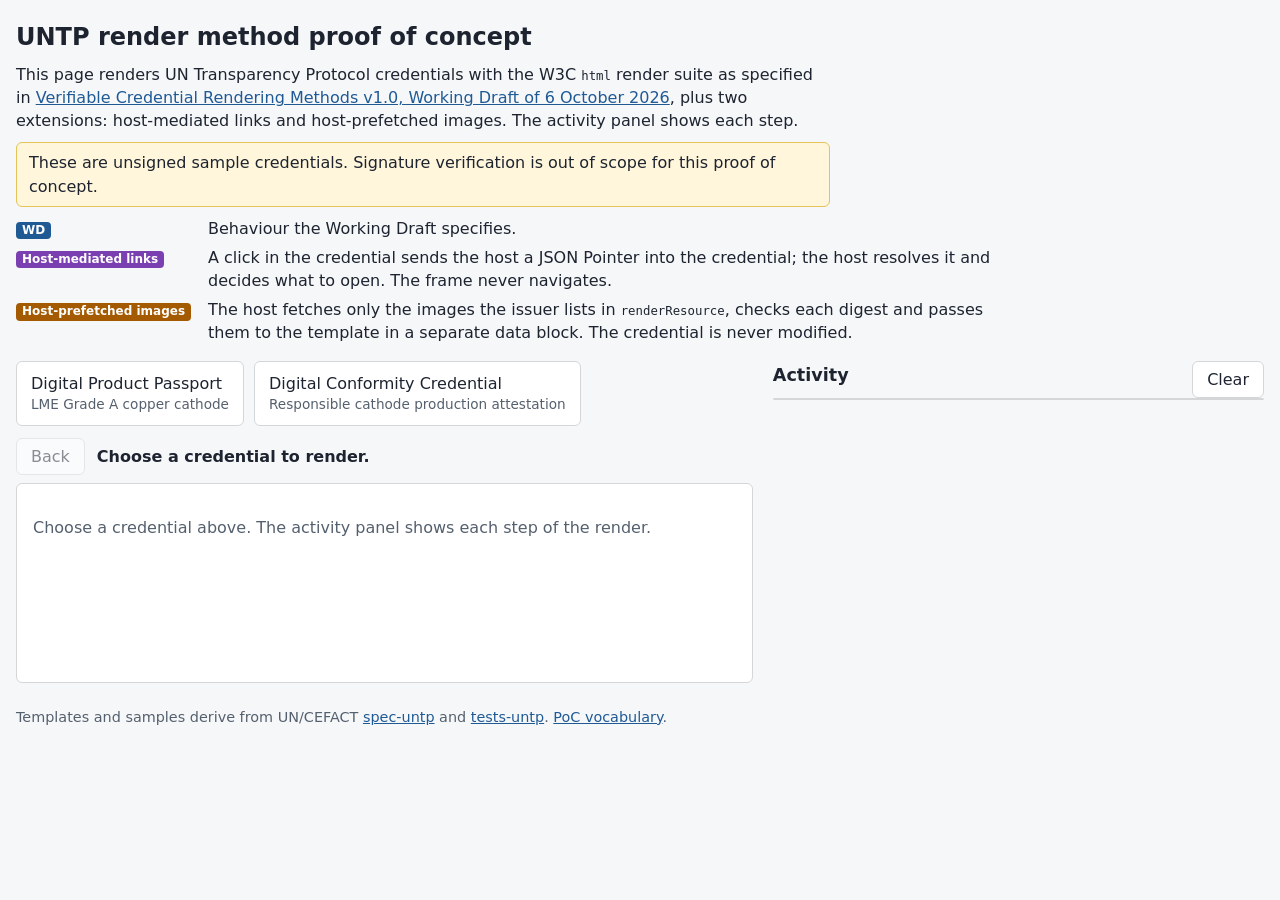
==== index.html @ 3ee03045 "feat: add the UNTP html render suite proof of concept" ====
<!DOCTYPE html>
<html lang="en-GB">
<head>
  <meta charset="utf-8">
  <!-- WD 2.2.2.2: the host page CSP includes frame-src 'none', which forces
       srcdoc and blocks the template frame from navigating itself. There is
       deliberately no default-src, so the host can fetch templates and images
       and the srcdoc document (which inherits this policy) can run its inline
       wrapper and template scripts. -->
  <meta http-equiv="content-security-policy" content="frame-src 'none'">
  <meta name="viewport" content="width=device-width, initial-scale=1">
  <title>UNTP Render Method PoC</title>
  <meta name="description" content="Renders UNTP credentials with the W3C html render suite, plus two marked extensions: host-mediated links and host-prefetched images.">
  <link rel="stylesheet" href="css/host.css">
  <script type="module" src="js/host.js"></script>
</head>
<body>
  <header class="page-header">
    <h1>UNTP render method proof of concept</h1>
    <p>
      This page renders UN Transparency Protocol credentials with the W3C
      <code>html</code> render suite as specified in
      <a href="https://www.w3.org/TR/2026/WD-vc-render-method-20261006/" rel="noopener noreferrer">Verifiable Credential Rendering Methods v1.0, Working Draft of 6 October 2026</a>,
      plus two extensions: host-mediated links and host-prefetched images. The
      activity panel shows each step.
    </p>
    <p class="notice" role="note">
      These are unsigned sample credentials. Signature verification is out of
      scope for this proof of concept.
    </p>
    <dl class="legend">
      <div><dt><span class="tag tag-wd">WD</span></dt><dd>Behaviour the Working Draft specifies.</dd></div>
      <div><dt><span class="tag tag-links">Host-mediated links</span></dt><dd>A click in the credential sends the host a JSON Pointer into the credential; the host resolves it and decides what to open. The frame never navigates.</dd></div>
      <div><dt><span class="tag tag-images">Host-prefetched images</span></dt><dd>The host fetches only the images the issuer lists in <code>renderResource</code>, checks each digest and passes them to the template in a separate data block. The credential is never modified.</dd></div>
    </dl>
  </header>

  <main class="layout">
    <section class="viewer-column" aria-labelledby="viewer-heading">
      <h2 id="viewer-heading" class="visually-hidden">Credential viewer</h2>
      <div class="picker" role="group" aria-label="Choose a credential" id="picker"></div>
      <div class="viewer-bar">
        <button type="button" id="back" disabled>Back</button>
        <p id="viewer-title" class="viewer-title">Choose a credential to render.</p>
      </div>
      <p id="render-error" class="render-error" role="alert" hidden></p>
      <div id="viewer" class="viewer"></div>
    </section>

    <section class="activity-column" aria-labelledby="activity-heading">
      <div class="activity-head">
        <h2 id="activity-heading">Activity</h2>
        <button type="button" id="clear-activity">Clear</button>
      </div>
      <ol id="activity" class="activity" aria-live="polite"></ol>
    </section>
  </main>

  <dialog id="confirm-link" aria-labelledby="confirm-heading">
    <form method="dialog">
      <h2 id="confirm-heading">Open external link?</h2>
      <p id="confirm-url" class="confirm-url"></p>
      <p class="confirm-note">The credential links to this address. It opens in a new tab, without a referrer and without access to this page.</p>
      <div class="confirm-actions">
        <button value="cancel">Cancel</button>
        <button value="open" class="primary">Open in new tab</button>
      </div>
    </form>
  </dialog>

  <footer class="page-footer">
    <p>
      Templates and samples derive from UN/CEFACT
      <a href="https://github.com/uncefact/spec-untp" rel="noopener noreferrer">spec-untp</a>
      and <a href="https://github.com/uncefact/tests-untp" rel="noopener noreferrer">tests-untp</a>.
      <a href="vocab.html">PoC vocabulary</a>.
    </p>
  </footer>
</body>
</html>
---- css/host.css ----
:root {
  --bg: #f6f7f9;
  --surface: #ffffff;
  --text: #1d2430;
  --muted: #55606e;
  --border: #d4d6d8;
  --accent: #1f5a95;
  --notice-bg: #fff6db;
  --notice-border: #e3c35a;
  --ok: #1d7a43;
  --refused: #a33b2b;
  --info: #55606e;
  --wd: #1f5a95;
  --links: #7a3fb0;
  --images: #a35a00;
  --tag-text: #ffffff;
  color-scheme: light;
}

@media (prefers-color-scheme: dark) {
  :root:not([data-theme="light"]) {
    --bg: #12161c;
    --surface: #1b2129;
    --text: #e6e9ee;
    --muted: #a3acb8;
    --border: #343c47;
    --accent: #7fb2e8;
    --notice-bg: #3a3214;
    --notice-border: #8a7424;
    --ok: #5fcf8c;
    --refused: #f08a7a;
    --info: #a3acb8;
    --wd: #4f8fd1;
    --links: #a275d4;
    --images: #c98a2e;
    --tag-text: #0d1117;
    color-scheme: dark;
  }
}

:root[data-theme="dark"] {
  --bg: #12161c;
  --surface: #1b2129;
  --text: #e6e9ee;
  --muted: #a3acb8;
  --border: #343c47;
  --accent: #7fb2e8;
  --notice-bg: #3a3214;
  --notice-border: #8a7424;
  --ok: #5fcf8c;
  --refused: #f08a7a;
  --info: #a3acb8;
  --wd: #4f8fd1;
  --links: #a275d4;
  --images: #c98a2e;
  --tag-text: #0d1117;
  color-scheme: dark;
}

* {
  box-sizing: border-box;
}

body {
  margin: 0;
  background: var(--bg);
  color: var(--text);
  font-family: system-ui, -apple-system, "Segoe UI", Roboto, "Helvetica Neue", Arial, sans-serif;
  line-height: 1.45;
}

a {
  color: var(--accent);
}

code {
  font-size: 0.95em;
}

button {
  font: inherit;
  padding: 6px 14px;
  border: 1px solid var(--border);
  border-radius: 6px;
  background: var(--surface);
  color: var(--text);
  cursor: pointer;
}

button:disabled {
  opacity: 0.5;
  cursor: default;
}

button.primary {
  background: var(--accent);
  border-color: var(--accent);
  color: var(--bg);
}

.visually-hidden {
  position: absolute;
  width: 1px;
  height: 1px;
  overflow: hidden;
  clip: rect(0 0 0 0);
  white-space: nowrap;
}

.page-header,
.page-footer,
.layout {
  max-width: 1500px;
  margin: 0 auto;
  padding: 0 16px;
}

.page-header h1 {
  font-size: 1.5rem;
  margin: 20px 0 8px;
}

.page-header p {
  margin: 0 0 10px;
  max-width: 80ch;
}

.notice {
  background: var(--notice-bg);
  border: 1px solid var(--notice-border);
  border-radius: 6px;
  padding: 8px 12px;
}

.legend {
  margin: 0 0 16px;
  display: grid;
  gap: 6px;
}

.legend div {
  display: grid;
  grid-template-columns: 11.5rem 1fr;
  gap: 8px;
  align-items: baseline;
}

@media (max-width: 600px) {
  .legend div {
    grid-template-columns: minmax(0, 1fr);
    gap: 2px;
  }
}

.legend dd {
  margin: 0;
  max-width: 80ch;
}

.tag {
  display: inline-block;
  min-width: 2.6em;
  white-space: nowrap;
  text-align: center;
  padding: 0 6px;
  border-radius: 4px;
  font-size: 0.75rem;
  font-weight: 600;
  color: var(--tag-text);
  background: var(--info);
}

.tag-wd { background: var(--wd); }
.tag-links { background: var(--links); }
.tag-images { background: var(--images); }

.layout {
  display: grid;
  grid-template-columns: minmax(0, 3fr) minmax(0, 2fr);
  gap: 20px;
  align-items: start;
}

@media (max-width: 900px) {
  .layout {
    grid-template-columns: minmax(0, 1fr);
  }
}

.picker {
  display: flex;
  flex-wrap: wrap;
  gap: 10px;
  margin-bottom: 12px;
}

.picker button {
  text-align: left;
  display: flex;
  flex-direction: column;
  padding: 10px 14px;
}

.picker button[aria-pressed="true"] {
  border-color: var(--accent);
  box-shadow: inset 0 0 0 1px var(--accent);
}

.picker .detail {
  font-size: 0.85rem;
  color: var(--muted);
}

.viewer-bar {
  display: flex;
  align-items: center;
  gap: 12px;
  margin-bottom: 8px;
}

.viewer-title {
  margin: 0;
  font-weight: 600;
  overflow-wrap: anywhere;
}

.render-error {
  margin: 0 0 8px;
  padding: 8px 12px;
  border: 1px solid var(--refused);
  border-radius: 6px;
  color: var(--refused);
  background: var(--surface);
}

.viewer {
  background: var(--surface);
  border: 1px solid var(--border);
  border-radius: 6px;
  min-height: 200px;
  overflow: hidden;
}

.viewer iframe {
  display: block;
  border: 0;
  width: 100%;
  height: 78vh;
  min-height: 520px;
  background: #ffffff;
}

.viewer iframe[hidden] {
  display: none;
}

.viewer .placeholder {
  padding: 16px;
  color: var(--muted);
}

.activity-column {
  position: sticky;
  top: 12px;
}

.activity-head {
  display: flex;
  align-items: center;
  justify-content: space-between;
}

.activity-head h2 {
  font-size: 1.1rem;
  margin: 0 0 8px;
}

.activity {
  list-style: none;
  margin: 0;
  padding: 0;
  max-height: 78vh;
  overflow-y: auto;
  background: var(--surface);
  border: 1px solid var(--border);
  border-radius: 6px;
  font-size: 0.85rem;
}

.activity li {
  padding: 6px 10px;
  border-bottom: 1px solid var(--border);
  overflow-wrap: anywhere;
}

.activity li.separator {
  display: block;
  font-weight: 600;
  background: var(--bg);
}

.activity .status {
  margin-left: 8px;
  font-weight: 600;
}

.activity .message {
  display: block;
  margin-top: 2px;
}

.activity .status-ok { color: var(--ok); }
.activity .status-refused,
.activity .status-error { color: var(--refused); }
.activity .status-info,
.activity .status-ignored { color: var(--info); }

dialog {
  border: 1px solid var(--border);
  border-radius: 8px;
  background: var(--surface);
  color: var(--text);
  max-width: min(560px, calc(100vw - 32px));
}

dialog h2 {
  margin-top: 0;
  font-size: 1.1rem;
}

.confirm-url {
  font-family: ui-monospace, SFMono-Regular, Menlo, Consolas, monospace;
  overflow-wrap: anywhere;
}

.confirm-note {
  color: var(--muted);
  font-size: 0.9rem;
}

.confirm-actions {
  display: flex;
  justify-content: flex-end;
  gap: 8px;
}

.page-footer {
  margin-top: 24px;
  padding-bottom: 24px;
  color: var(--muted);
  font-size: 0.9rem;
}

.vocab {
  max-width: 80ch;
  margin: 0 auto;
  padding: 16px;
}
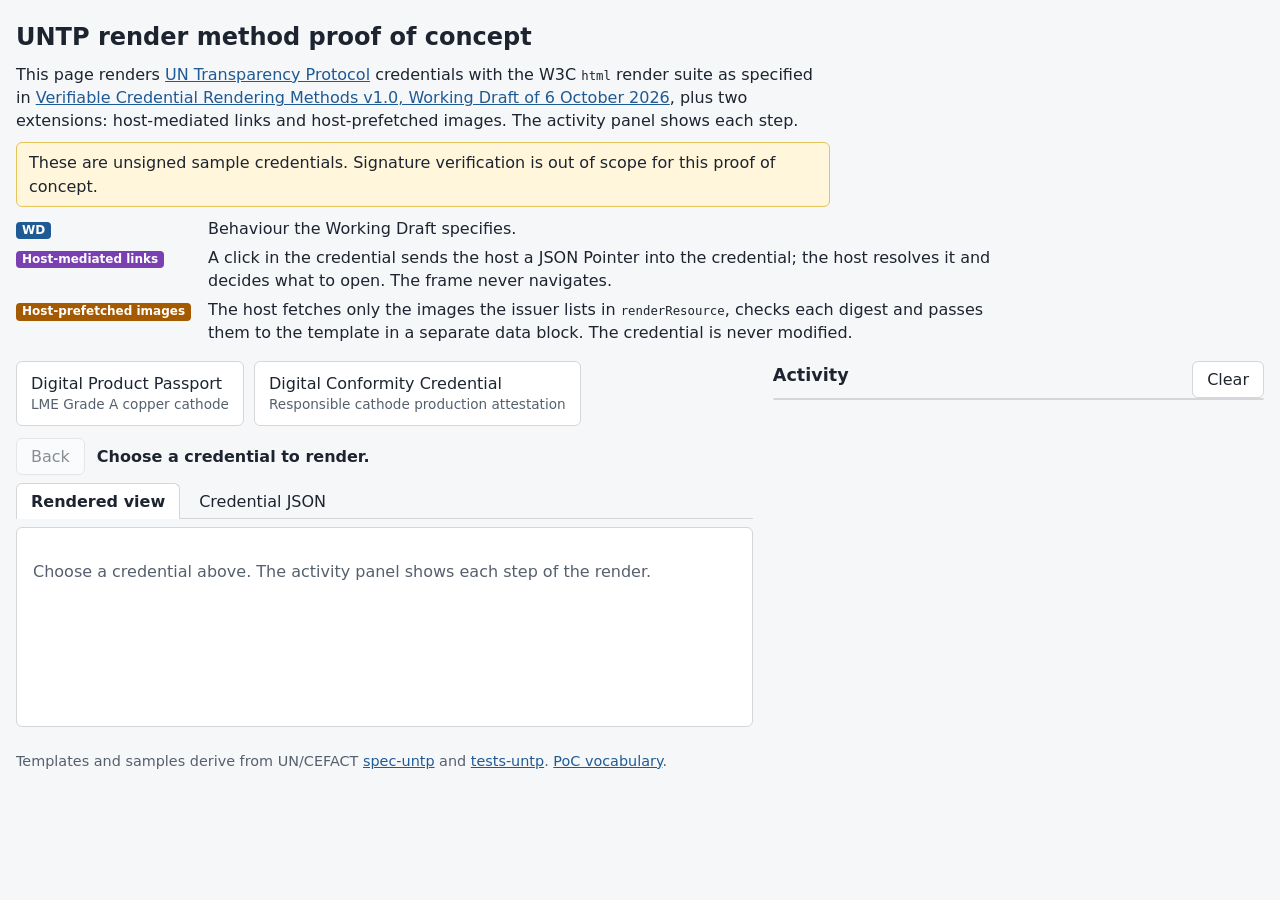
==== commit cf32344d: "feat: add a credential JSON view and show host-followed links by name" ====
--- a/index.html
+++ b/index.html
@@ -18,7 +18,7 @@
   <header class="page-header">
     <h1>UNTP render method proof of concept</h1>
     <p>
-      This page renders UN Transparency Protocol credentials with the W3C
+      This page renders <a href="https://untp.unece.org" rel="noopener noreferrer">UN Transparency Protocol</a> credentials with the W3C
       <code>html</code> render suite as specified in
       <a href="https://www.w3.org/TR/2026/WD-vc-render-method-20261006/" rel="noopener noreferrer">Verifiable Credential Rendering Methods v1.0, Working Draft of 6 October 2026</a>,
       plus two extensions: host-mediated links and host-prefetched images. The
@@ -43,8 +43,23 @@
         <button type="button" id="back" disabled>Back</button>
         <p id="viewer-title" class="viewer-title">Choose a credential to render.</p>
       </div>
-      <p id="render-error" class="render-error" role="alert" hidden></p>
-      <div id="viewer" class="viewer"></div>
+      <div class="view-tabs" role="tablist" aria-label="View">
+        <button type="button" role="tab" id="tab-rendered" aria-selected="true" aria-controls="panel-rendered">Rendered view</button>
+        <button type="button" role="tab" id="tab-json" aria-selected="false" aria-controls="panel-json" tabindex="-1">Credential JSON</button>
+      </div>
+      <div id="panel-rendered" role="tabpanel" aria-labelledby="tab-rendered">
+        <p id="render-error" class="render-error" role="alert" hidden></p>
+        <div id="viewer" class="viewer"></div>
+      </div>
+      <div id="panel-json" role="tabpanel" aria-labelledby="tab-json" hidden>
+        <div class="json-bar">
+          <button type="button" id="copy-json" disabled>Copy</button>
+          <a id="raw-link" class="raw-link" href="#" rel="noopener noreferrer" hidden>Raw file</a>
+          <span id="copy-status" class="copy-status" role="status"></span>
+        </div>
+        <p id="json-note" class="json-note" hidden></p>
+        <pre id="credential-json" class="credential-json" tabindex="0" aria-label="Credential JSON"><code>Choose a credential to see its JSON.</code></pre>
+      </div>
     </section>
 
     <section class="activity-column" aria-labelledby="activity-heading">
@@ -71,7 +86,7 @@
   <footer class="page-footer">
     <p>
       Templates and samples derive from UN/CEFACT
-      <a href="https://github.com/uncefact/spec-untp" rel="noopener noreferrer">spec-untp</a>
+      <a href="https://opensource.unicc.org/un/unece/uncefact/spec-untp" rel="noopener noreferrer">spec-untp</a>
       and <a href="https://github.com/uncefact/tests-untp" rel="noopener noreferrer">tests-untp</a>.
       <a href="vocab.html">PoC vocabulary</a>.
     </p>
--- a/css/host.css
+++ b/css/host.css
@@ -224,6 +224,69 @@
   overflow-wrap: anywhere;
 }
 
+.view-tabs {
+  display: flex;
+  gap: 4px;
+  margin-bottom: 8px;
+  border-bottom: 1px solid var(--border);
+}
+
+.view-tabs [role="tab"] {
+  border: 1px solid transparent;
+  border-bottom: 0;
+  border-radius: 6px 6px 0 0;
+  background: transparent;
+  margin-bottom: -1px;
+}
+
+.view-tabs [role="tab"][aria-selected="true"] {
+  background: var(--surface);
+  border-color: var(--border);
+  font-weight: 600;
+}
+
+.view-tabs [role="tab"]:focus-visible,
+.credential-json:focus-visible {
+  outline: 2px solid var(--accent);
+  outline-offset: 2px;
+}
+
+.json-bar {
+  display: flex;
+  flex-wrap: wrap;
+  align-items: center;
+  gap: 12px;
+  margin-bottom: 8px;
+}
+
+.raw-link {
+  overflow-wrap: anywhere;
+}
+
+.copy-status,
+.json-note {
+  color: var(--muted);
+  font-size: 0.9rem;
+}
+
+.json-note {
+  margin: 0 0 8px;
+}
+
+.credential-json {
+  margin: 0;
+  padding: 12px;
+  max-height: 78vh;
+  overflow: auto;
+  background: var(--surface);
+  border: 1px solid var(--border);
+  border-radius: 6px;
+  font-family: ui-monospace, SFMono-Regular, Menlo, Consolas, monospace;
+  font-size: 0.8rem;
+  line-height: 1.4;
+  white-space: pre;
+}
+
 .render-error {
   margin: 0 0 8px;
   padding: 8px 12px;
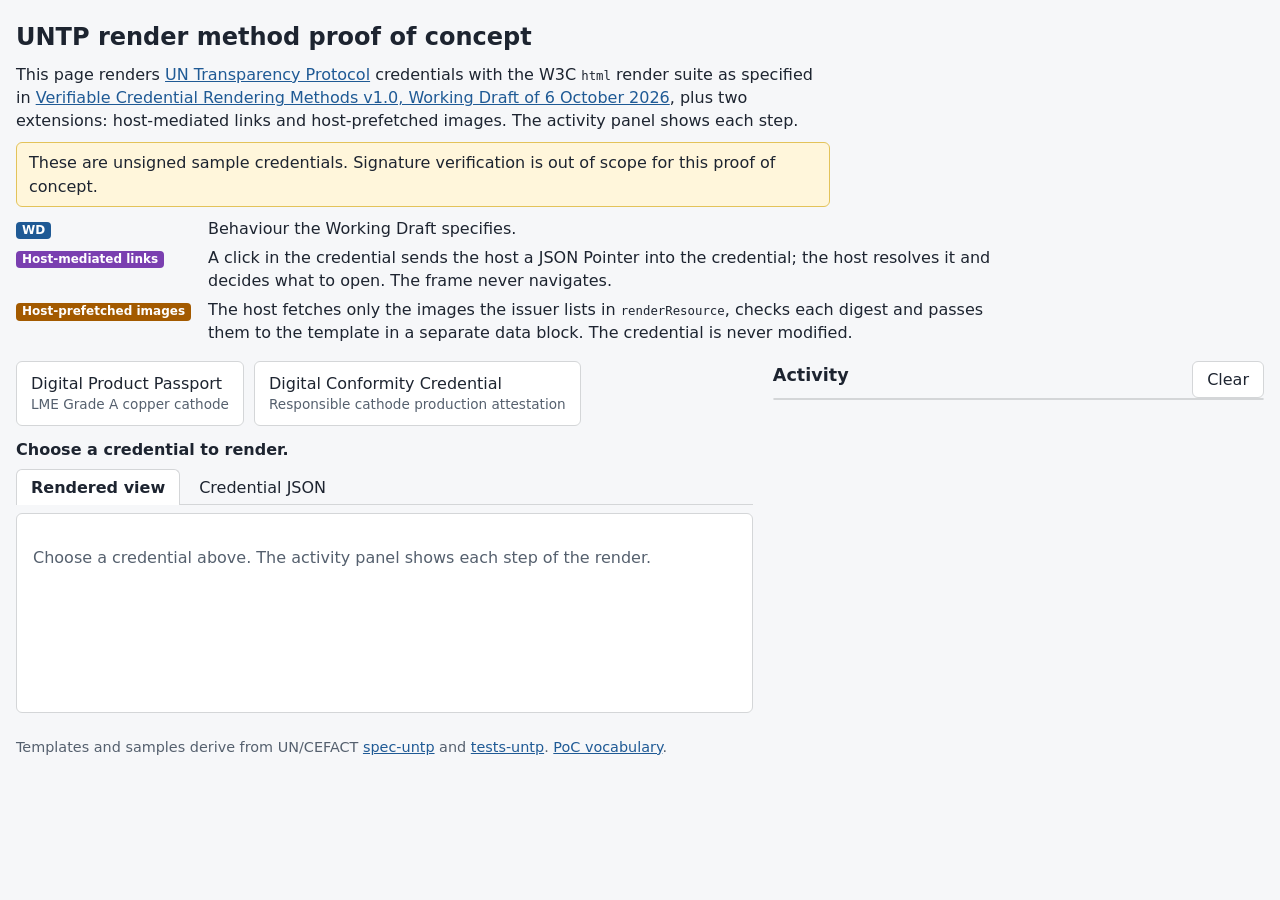
==== commit c96b6f8c: "feat: open linked credentials through a verify URL in a new tab" ====
--- a/index.html
+++ b/index.html
@@ -40,7 +40,6 @@
       <h2 id="viewer-heading" class="visually-hidden">Credential viewer</h2>
       <div class="picker" role="group" aria-label="Choose a credential" id="picker"></div>
       <div class="viewer-bar">
-        <button type="button" id="back" disabled>Back</button>
         <p id="viewer-title" class="viewer-title">Choose a credential to render.</p>
       </div>
       <div class="view-tabs" role="tablist" aria-label="View">
@@ -75,7 +74,7 @@
     <form method="dialog">
       <h2 id="confirm-heading">Open external link?</h2>
       <p id="confirm-url" class="confirm-url"></p>
-      <p class="confirm-note">The credential links to this address. It opens in a new tab, without a referrer and without access to this page.</p>
+      <p id="confirm-note" class="confirm-note">The credential links to this address. It opens in a new tab, without a referrer and without access to this page.</p>
       <div class="confirm-actions">
         <button value="cancel">Cancel</button>
         <button value="open" class="primary">Open in new tab</button>
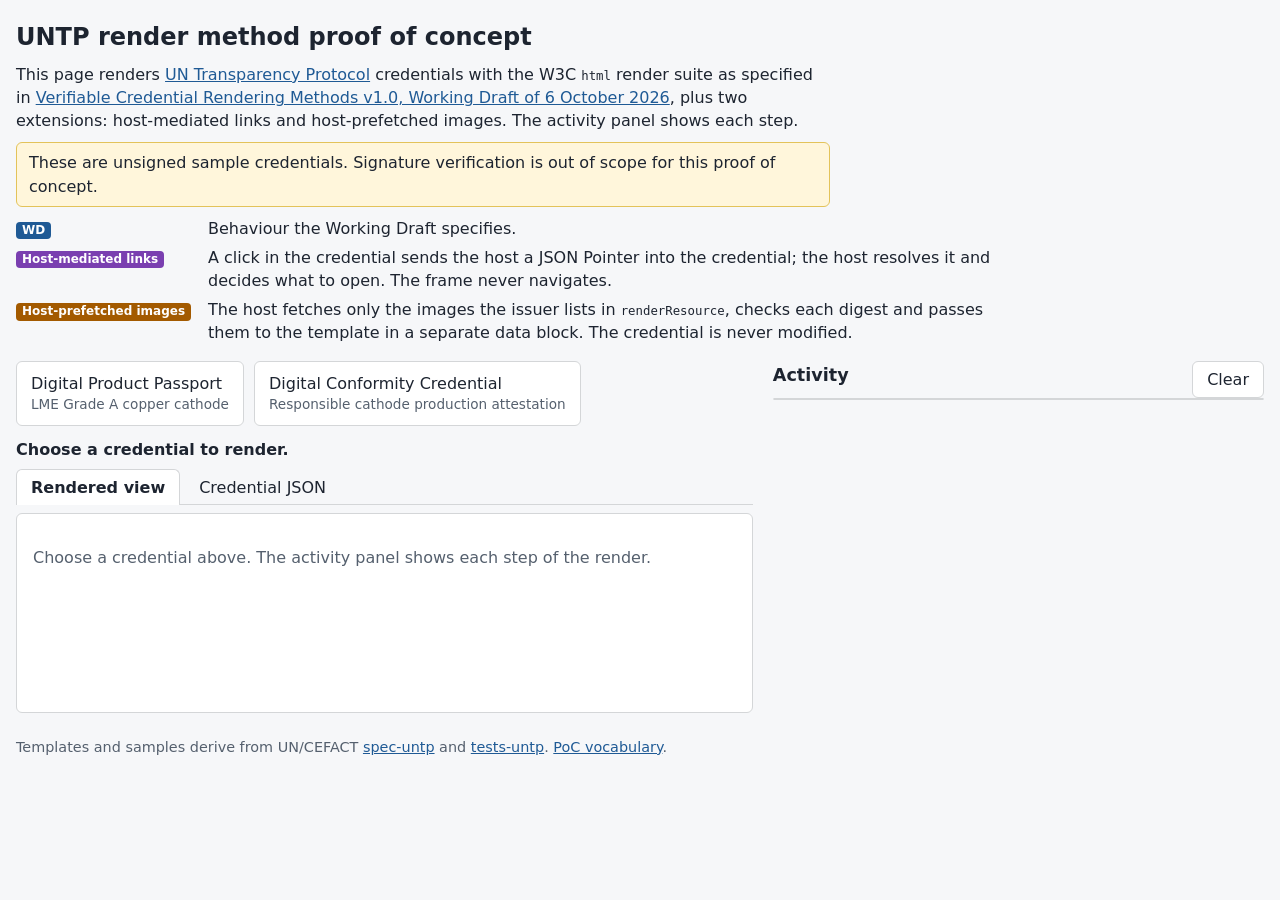
==== commit 147ec0de: "feat: confirm every host-mediated link before opening it" ====
--- a/index.html
+++ b/index.html
@@ -72,9 +72,10 @@
 
   <dialog id="confirm-link" aria-labelledby="confirm-heading">
     <form method="dialog">
-      <h2 id="confirm-heading">Open external link?</h2>
+      <h2 id="confirm-heading">Open link?</h2>
+      <p id="confirm-name" class="confirm-name" hidden></p>
       <p id="confirm-url" class="confirm-url"></p>
-      <p id="confirm-note" class="confirm-note">The credential links to this address. It opens in a new tab, without a referrer and without access to this page.</p>
+      <p id="confirm-note" class="confirm-note"></p>
       <div class="confirm-actions">
         <button value="cancel">Cancel</button>
         <button value="open" class="primary">Open in new tab</button>
--- a/css/host.css
+++ b/css/host.css
@@ -391,6 +391,11 @@
   font-size: 1.1rem;
 }
 
+.confirm-name {
+  font-weight: 600;
+  margin-bottom: 0;
+}
+
 .confirm-url {
   font-family: ui-monospace, SFMono-Regular, Menlo, Consolas, monospace;
   overflow-wrap: anywhere;
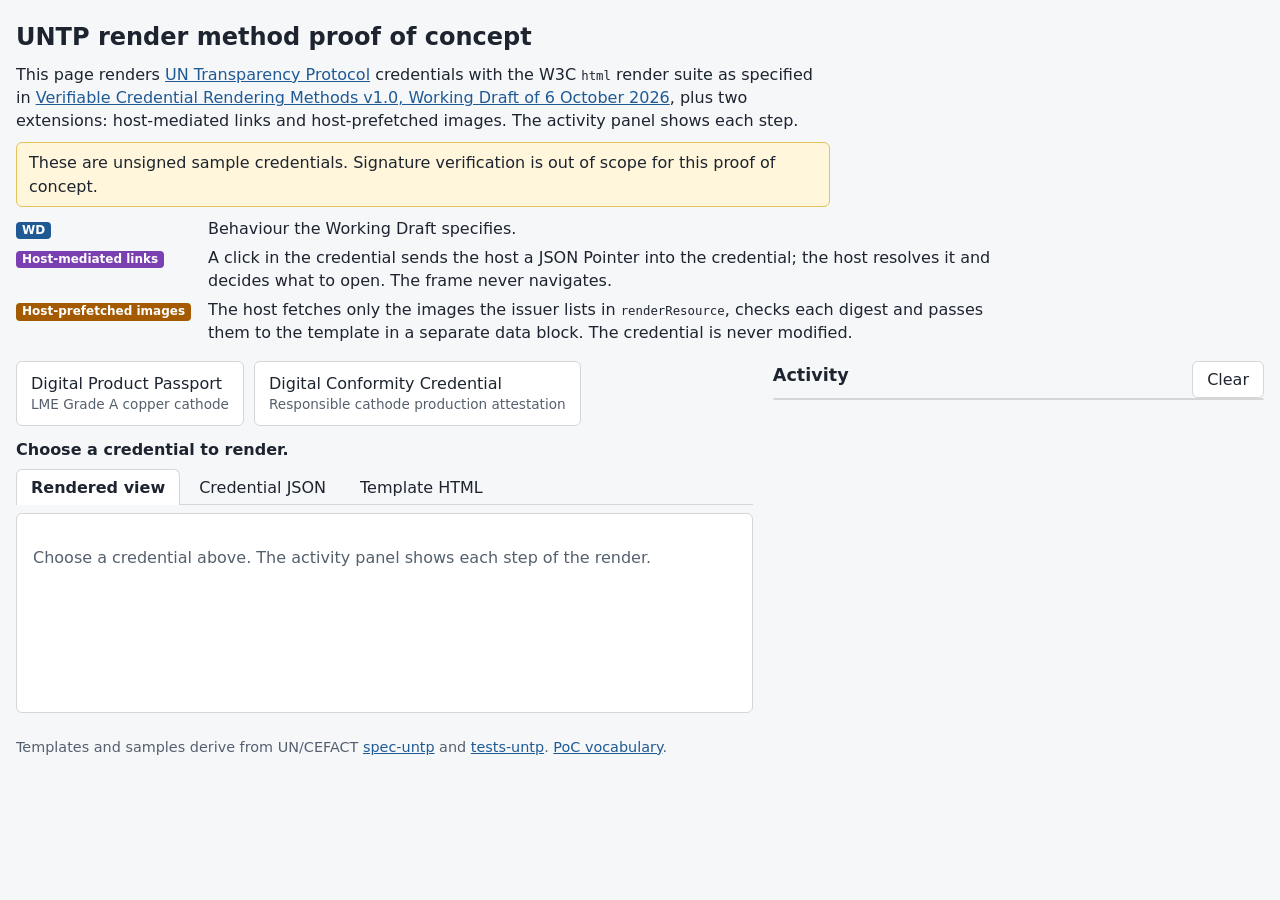
==== commit b255cdaf: "feat: show the checked template HTML and the host-built wrapper" ====
--- a/index.html
+++ b/index.html
@@ -45,6 +45,7 @@
       <div class="view-tabs" role="tablist" aria-label="View">
         <button type="button" role="tab" id="tab-rendered" aria-selected="true" aria-controls="panel-rendered">Rendered view</button>
         <button type="button" role="tab" id="tab-json" aria-selected="false" aria-controls="panel-json" tabindex="-1">Credential JSON</button>
+        <button type="button" role="tab" id="tab-template" aria-selected="false" aria-controls="panel-template" tabindex="-1">Template HTML</button>
       </div>
       <div id="panel-rendered" role="tabpanel" aria-labelledby="tab-rendered">
         <p id="render-error" class="render-error" role="alert" hidden></p>
@@ -58,6 +59,24 @@
         </div>
         <p id="json-note" class="json-note" hidden></p>
         <pre id="credential-json" class="credential-json" tabindex="0" aria-label="Credential JSON"><code>Choose a credential to see its JSON.</code></pre>
+      </div>
+      <div id="panel-template" role="tabpanel" aria-labelledby="tab-template" hidden>
+        <dl class="template-facts">
+          <div><dt>Template</dt><dd id="template-url">None yet.</dd></div>
+          <div><dt>digestMultibase</dt><dd id="template-digest">None yet.</dd></div>
+          <div><dt>Digest check</dt><dd id="template-check">None yet.</dd></div>
+        </dl>
+        <div class="json-bar">
+          <div class="source-toggle" role="group" aria-label="Source to show">
+            <button type="button" id="show-template" aria-pressed="true">Template</button>
+            <button type="button" id="show-wrapper" aria-pressed="false">Full wrapper (host-generated)</button>
+          </div>
+          <button type="button" id="copy-template" disabled>Copy</button>
+          <a id="template-raw-link" class="raw-link" href="#" rel="noopener noreferrer" hidden>Raw template</a>
+          <span id="template-copy-status" class="copy-status" role="status"></span>
+        </div>
+        <p id="template-note" class="json-note" hidden></p>
+        <pre id="template-source" class="credential-json" tabindex="0" aria-label="Template HTML"><code>Choose a credential to see its template.</code></pre>
       </div>
     </section>
 
--- a/css/host.css
+++ b/css/host.css
@@ -273,6 +273,38 @@
   margin: 0 0 8px;
 }
 
+.template-facts {
+  margin: 0 0 8px;
+  display: grid;
+  gap: 4px;
+  font-size: 0.9rem;
+}
+
+.template-facts div {
+  display: grid;
+  grid-template-columns: 9rem minmax(0, 1fr);
+  gap: 8px;
+}
+
+.template-facts dt {
+  color: var(--muted);
+}
+
+.template-facts dd {
+  margin: 0;
+  overflow-wrap: anywhere;
+}
+
+.source-toggle {
+  display: inline-flex;
+  gap: 4px;
+}
+
+.source-toggle button[aria-pressed="true"] {
+  border-color: var(--accent);
+  box-shadow: inset 0 0 0 1px var(--accent);
+}
+
 .credential-json {
   margin: 0;
   padding: 12px;
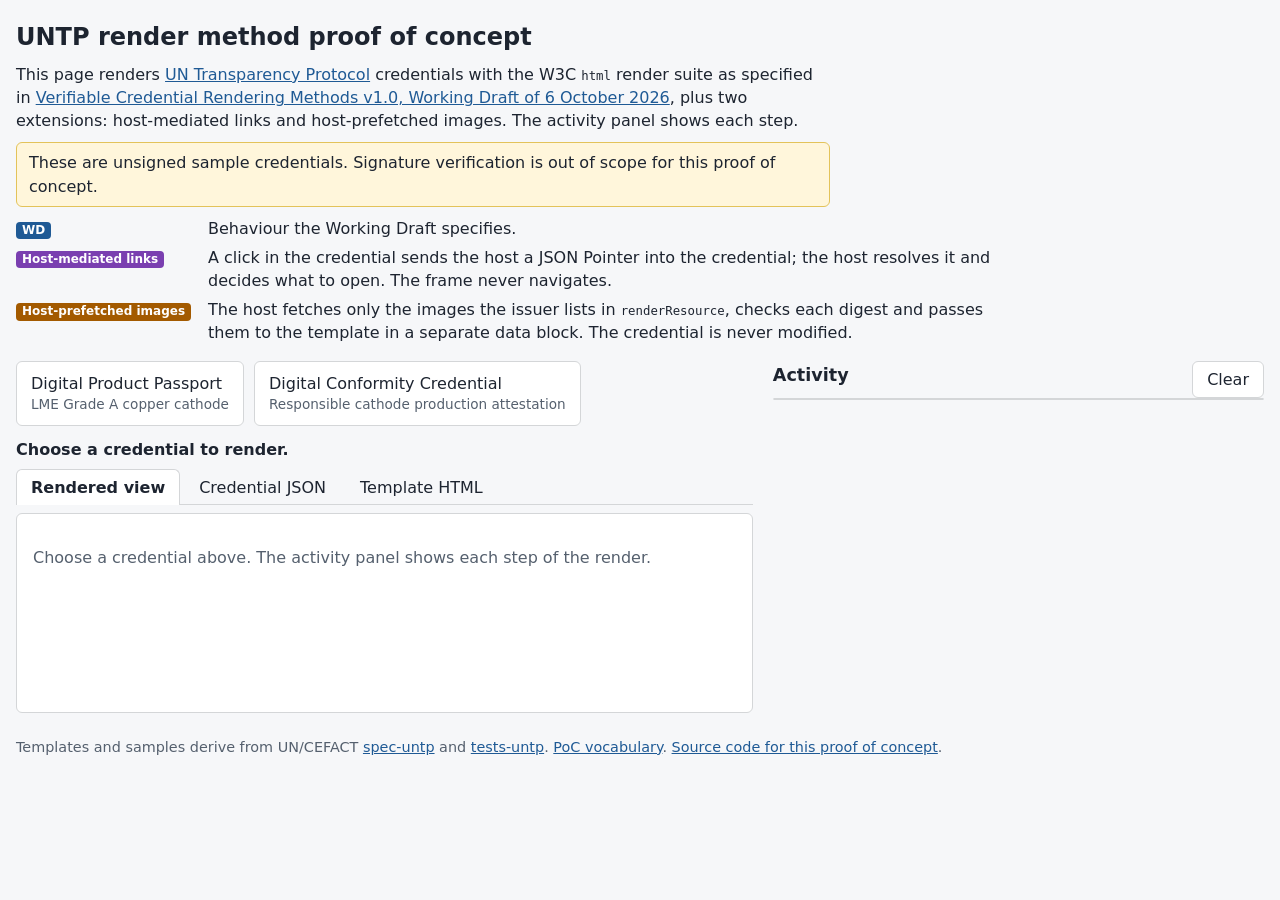
==== commit da1831e1: "docs: link the proof of concept source repository" ====
--- a/index.html
+++ b/index.html
@@ -108,6 +108,7 @@
       <a href="https://opensource.unicc.org/un/unece/uncefact/spec-untp" rel="noopener noreferrer">spec-untp</a>
       and <a href="https://github.com/uncefact/tests-untp" rel="noopener noreferrer">tests-untp</a>.
       <a href="vocab.html">PoC vocabulary</a>.
+      <a href="https://github.com/ashleythedeveloper/untp-render-method-poc" rel="noopener noreferrer">Source code for this proof of concept</a>.
     </p>
   </footer>
 </body>
